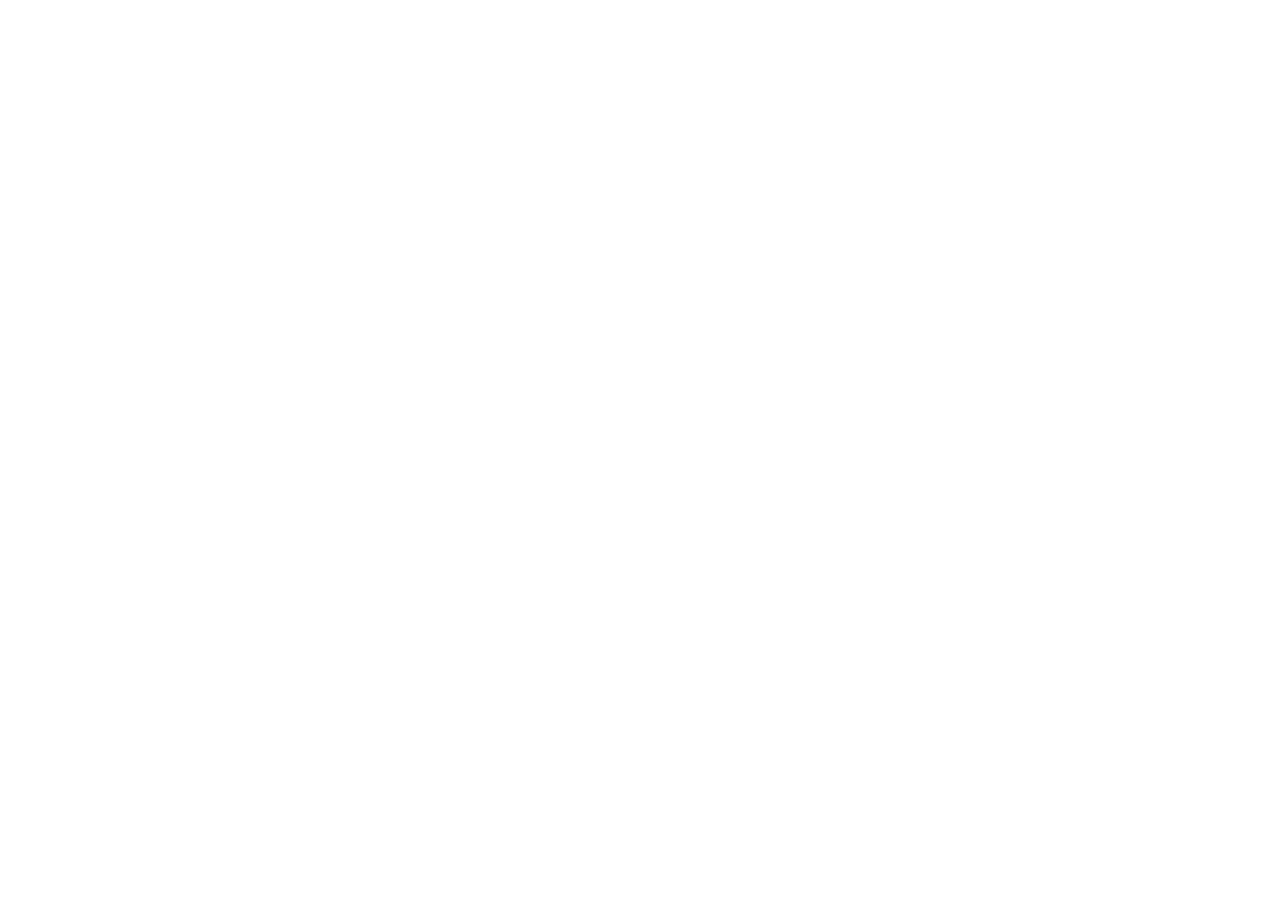
==== index.html @ 5fe9a688 "initial commit" ====
<!DOCTYPE html>
<html lang="en">
<head>
    <meta charset="UTF-8">
    <meta name="description" content="">
    <meta name="keywords" content="">
    <meta name="author" content="">
    <meta name="viewport" content="width=device-width, initial-scale=1.0">
    <link rel="icon" type="image/x-icon" href="/images/favicon.ico">
    <link rel="shortcut icon" href="/path/to/icons/favicon.ico">
    <!-- Bootstrap css -->
    <link rel="stylesheet" href="assets/css/bootstrap.min.css">
    <!-- css -->
    <link rel="stylesheet" href="assets/css/custom.css">
    <title>Document</title>
</head>
<body>
    <!-- Bootstrap js -->
    <link rel="stylesheet" href="assets/js/bootstrap.min.js">
</body>
</html>
---- assets/css/custom.css ----
*{
    margin: 0;
    padding: 0;
    box-sizing: border-box;
}

img{
    max-width: 100%;
    height: auto;
}
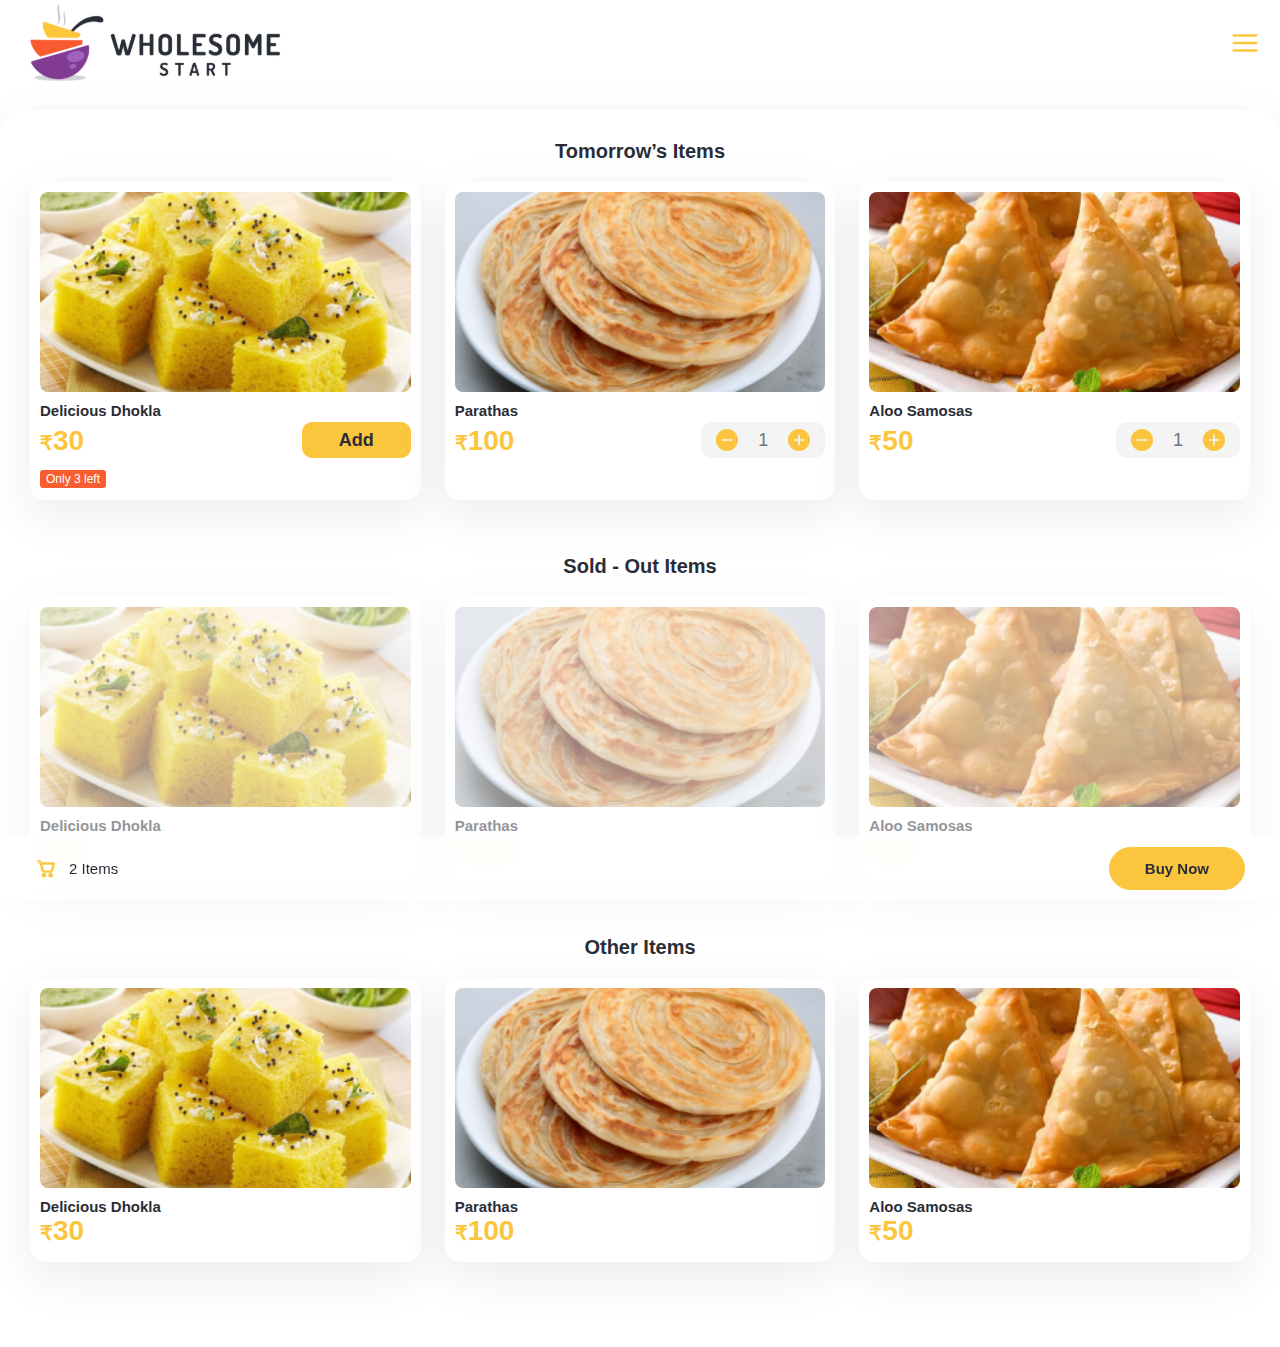
==== commit fba4547a: "Tomorrow's items screen and flash screen design" ====
--- a/index.html
+++ b/index.html
@@ -1,5 +1,6 @@
 <!DOCTYPE html>
 <html lang="en">
+
 <head>
     <meta charset="UTF-8">
     <meta name="description" content="">
@@ -12,10 +13,266 @@
     <link rel="stylesheet" href="assets/css/bootstrap.min.css">
     <!-- css -->
     <link rel="stylesheet" href="assets/css/custom.css">
-    <title>Document</title>
+    <link rel="stylesheet" href="assets/css/common.css">
+    <link rel="stylesheet" href="assets/css/header.css">
+    <link rel="stylesheet" href="assets/css/index.css">
+    <title>Tomorrow’s Items</title>
 </head>
+
 <body>
+    <header class="header">
+        <div class="header-inner">
+            <div class="header-content">
+                <div class="logo">
+                    <a href="#" class="img-wrapper">
+                        <img src="assets/images/logo-main.svg" alt="Logo">
+                    </a>
+                </div>
+                <div class="btn-wrapper">
+                    <a data-bs-toggle="offcanvas" href="#offcanvasExample" role="button"
+                        aria-controls="offcanvasExample">
+                        <img src="assets/images/menu-icon.svg" alt="Menu Icon">
+                    </a>
+                </div>
+            </div>
+        </div>
+        <div class="offcanvas offcanvas-end main-menu" tabindex="-1" id="offcanvasExample"
+            aria-labelledby="offcanvasExampleLabel">
+            <div class="offcanvas-body">
+                <ul class="menu-list">
+                    <li class="menu-item">
+                        <a href="#" class="menu-link">
+                            <span class="img-wrapper">
+                                <img src="assets/images/all-items-icon.svg" alt="All Items">
+                            </span>
+                            All Items
+                        </a>
+                    </li>
+                    <li class="menu-item">
+                        <a href="#" class="menu-link">
+                            <span class="img-wrapper">
+                                <img src="assets/images/booking-icon.svg" alt="My Bookings">
+                            </span>
+                            My Bookings
+                        </a>
+                    </li>
+                    <li class="menu-item">
+                        <a href="#" class="menu-link">
+                            <span class="img-wrapper">
+                                <img src="assets/images/support.svg" alt="Support">
+                            </span>
+                            Support
+                        </a>
+                    </li>
+                </ul>
+                <div class="logout-wrapper">
+                    <a href="#" class="menu-link">
+                        <span class="img-wrapper">
+                            <img src="assets/images/logout.svg" alt="Logout">
+                        </span>
+                        Logout
+                    </a>
+                </div>
+            </div>
+        </div>
+    </header>
+    <div class="wrapper">
+        <!-- Item section start -->
+        <section class="item-section">
+            <div class="item-inner">
+                <div class="item-section-divider">
+                    <div class="title">
+                        <h1>Tomorrow’s Items</h1>
+                    </div>
+                    <div class="items-list">
+                        <div class="container-fluid px-0">
+                            <div class="row g-4">
+                                <div class="col-lg-4 col-md-4 col-sm-6">
+                                    <div class="item-card">
+                                        <div class="item-img-wrapper">
+                                            <img src="assets/images/dhokla-img.png" alt="Delicious Dhokla">
+                                        </div>
+                                        <div class="item-content">
+                                            <h2 class="title">Delicious Dhokla</h2>
+                                            <div class="item-details">
+                                                <div class="pricing">₹<span>30</span></div>
+                                                <div class="btn btn-primary">Add</div>
+                                            </div>
+                                        </div>
+                                        <div class="badge-wrapper">
+                                            <span class="badge">Only 3 left</span>
+                                        </div>
+                                    </div>
+                                </div>
+                                <div class="col-lg-4 col-md-4 col-sm-6">
+                                    <div class="item-card">
+                                        <div class="item-img-wrapper">
+                                            <img src="assets/images/parathas.png" alt="Parathas">
+                                        </div>
+                                        <div class="item-content">
+                                            <h2 class="title">Parathas</h2>
+                                            <div class="item-details">
+                                                <div class="pricing">₹<span>100</span></div>
+                                                <div class="counter-wrapper">
+                                                    <button class="btn"><img src="assets/images/minus.svg"
+                                                            alt="minus"></button>
+                                                    <input type="text" class="form-control" placeholder="1">
+                                                    <button class="btn"><img src="assets/images/plus.svg"
+                                                            alt="plus"></button>
+                                                </div>
+                                            </div>
+                                        </div>
+                                    </div>
+                                </div>
+                                <div class="col-lg-4 col-md-4 col-sm-6">
+                                    <div class="item-card">
+                                        <div class="item-img-wrapper">
+                                            <img src="assets/images/samosa.png" alt="Aloo Samosas">
+                                        </div>
+                                        <div class="item-content">
+                                            <h2 class="title">Aloo Samosas</h2>
+                                            <div class="item-details">
+                                                <div class="pricing">₹<span>50</span></div>
+                                                <div class="counter-wrapper">
+                                                    <button class="btn"><img src="assets/images/minus.svg"
+                                                            alt="minus"></button>
+                                                    <input type="text" class="form-control" placeholder="1">
+                                                    <button class="btn"><img src="assets/images/plus.svg"
+                                                            alt="plus"></button>
+                                                </div>
+                                            </div>
+                                        </div>
+                                    </div>
+                                </div>
+                            </div>
+                        </div>
+                    </div>
+                </div>
+                <div class="item-section-divider">
+                    <div class="title">
+                        <h1>Sold - Out Items</h1>
+                    </div>
+                    <div class="items-list">
+                        <div class="container-fluid px-0">
+                            <div class="row g-4">
+                                <div class="col-lg-4 col-md-4 col-sm-6">
+                                    <div class="item-card sold-out">
+                                        <div class="item-img-wrapper">
+                                            <img src="assets/images/dhokla-img.png" alt="Delicious Dhokla">
+                                        </div>
+                                        <div class="item-content">
+                                            <h2 class="title">Delicious Dhokla</h2>
+                                            <div class="item-details">
+                                                <div class="pricing">₹<span>30</span></div>
+                                            </div>
+                                        </div>
+                                    </div>
+                                </div>
+                                <div class="col-lg-4 col-md-4 col-sm-6">
+                                    <div class="item-card sold-out">
+                                        <div class="item-img-wrapper">
+                                            <img src="assets/images/parathas.png" alt="Parathas">
+                                        </div>
+                                        <div class="item-content">
+                                            <h2 class="title">Parathas</h2>
+                                            <div class="item-details">
+                                                <div class="pricing">₹<span>100</span></div>
+                                            </div>
+                                        </div>
+                                    </div>
+                                </div>
+                                <div class="col-lg-4 col-md-4 col-sm-6">
+                                    <div class="item-card sold-out">
+                                        <div class="item-img-wrapper">
+                                            <img src="assets/images/samosa.png" alt="Aloo Samosas">
+                                        </div>
+                                        <div class="item-content">
+                                            <h2 class="title">Aloo Samosas</h2>
+                                            <div class="item-details">
+                                                <div class="pricing">₹<span>50</span></div>
+                                            </div>
+                                        </div>
+                                    </div>
+                                </div>
+                            </div>
+                        </div>
+                    </div>
+                </div>
+                <div class="item-section-divider">
+                    <div class="title">
+                        <h1>Other Items</h1>
+                    </div>
+                    <div class="items-list">
+                        <div class="container-fluid px-0">
+                            <div class="row g-4">
+                                <div class="col-lg-4 col-md-4 col-sm-6">
+                                    <div class="item-card">
+                                        <div class="item-img-wrapper">
+                                            <img src="assets/images/dhokla-img.png" alt="Delicious Dhokla">
+                                        </div>
+                                        <div class="item-content">
+                                            <h2 class="title">Delicious Dhokla</h2>
+                                            <div class="item-details">
+                                                <div class="pricing">₹<span>30</span></div>
+                                            </div>
+                                        </div>
+                                    </div>
+                                </div>
+                                <div class="col-lg-4 col-md-4 col-sm-6">
+                                    <div class="item-card">
+                                        <div class="item-img-wrapper">
+                                            <img src="assets/images/parathas.png" alt="Parathas">
+                                        </div>
+                                        <div class="item-content">
+                                            <h2 class="title">Parathas</h2>
+                                            <div class="item-details">
+                                                <div class="pricing">₹<span>100</span></div>
+                                            </div>
+                                        </div>
+                                    </div>
+                                </div>
+                                <div class="col-lg-4 col-md-4 col-sm-6">
+                                    <div class="item-card">
+                                        <div class="item-img-wrapper">
+                                            <img src="assets/images/samosa.png" alt="Aloo Samosas">
+                                        </div>
+                                        <div class="item-content">
+                                            <h2 class="title">Aloo Samosas</h2>
+                                            <div class="item-details">
+                                                <div class="pricing">₹<span>50</span></div>
+                                            </div>
+                                        </div>
+                                    </div>
+                                </div>
+                            </div>
+                        </div>
+                    </div>
+                </div>
+            </div>
+        </section>
+        <!-- Item section end -->
+        <!-- Order fixed section start -->
+        <section class="order-fixed-section">
+            <div class="order-fixed-inner">
+                <div class="order-info">
+                    <div class="info-left">
+                        <div class="item-quantity">
+                            <span class="img-wrapper">
+                                <img src="assets/images/cart-icon.svg" alt="Cart Icon">
+                            </span>
+                            2 Items
+                        </div>
+                    </div>
+                    <div>
+                        <a href="#" class="btn btn-primary">Buy Now</a>
+                    </div>
+                </div>
+            </div>
+        </section>
+        <!-- Order fixed section end -->
+    </div>
     <!-- Bootstrap js -->
-    <link rel="stylesheet" href="assets/js/bootstrap.min.js">
+    <script src="assets/js/bootstrap.bundle.min.js"></script>
 </body>
+
 </html>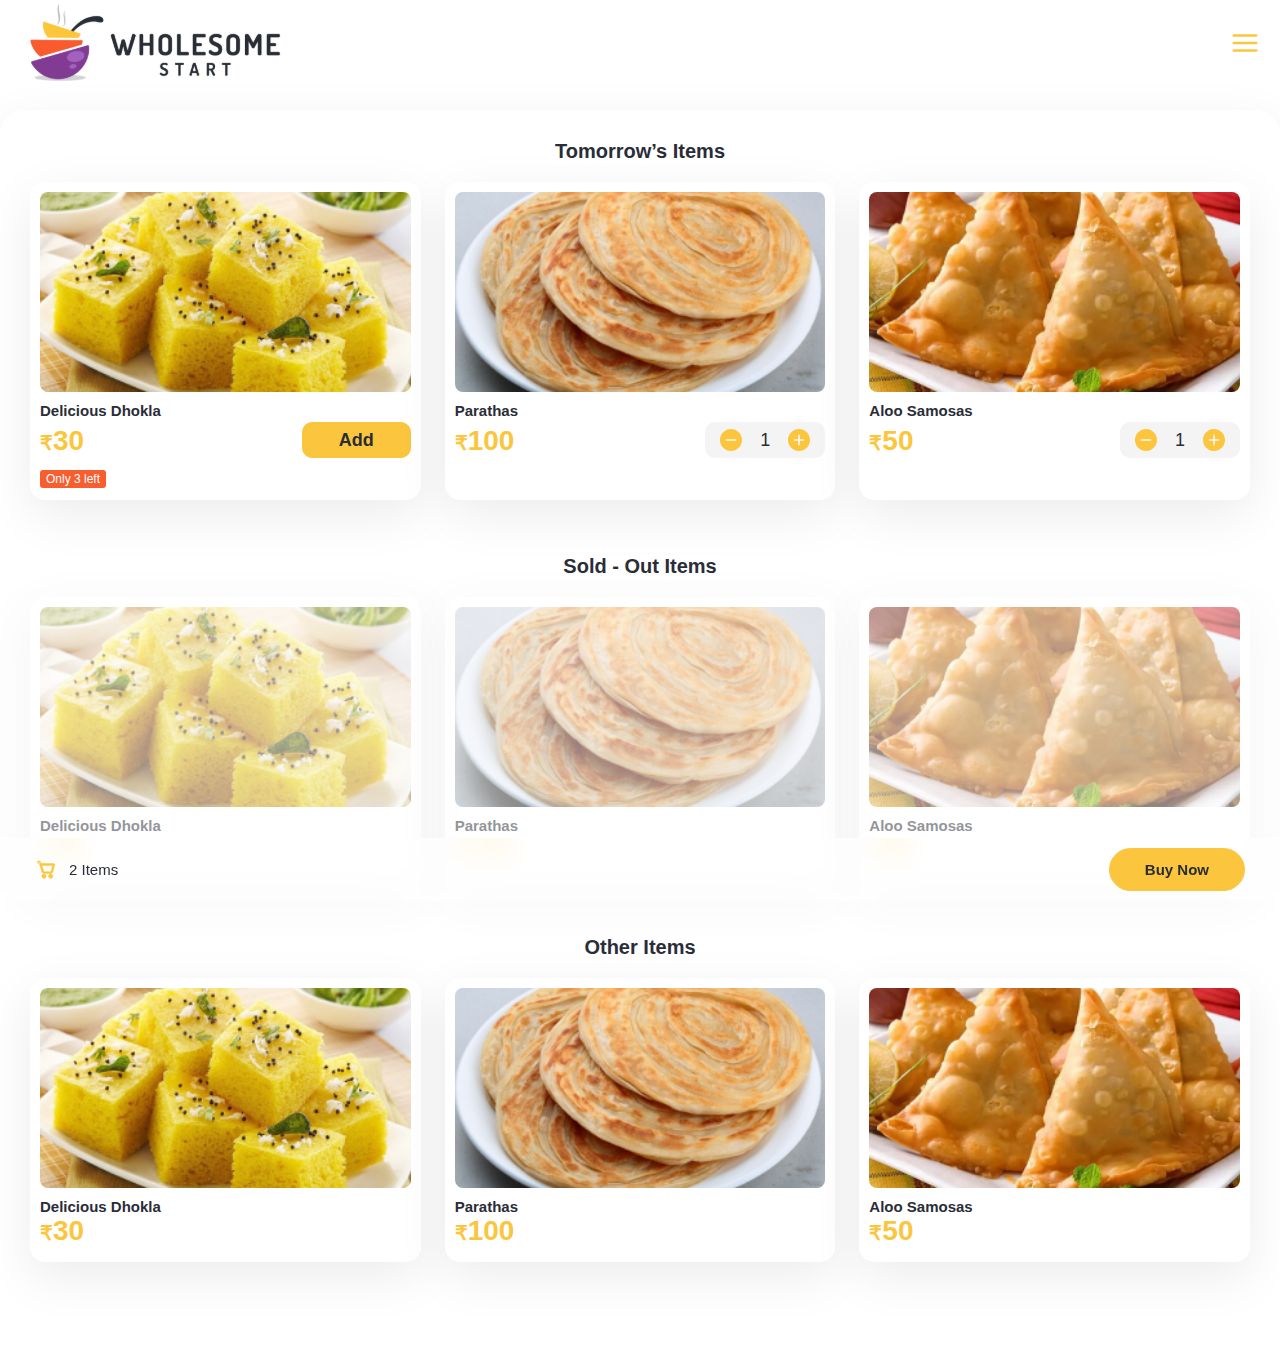
==== commit 88e1e49f: "cart and live-booking page created" ====
--- a/index.html
+++ b/index.html
@@ -24,7 +24,7 @@
         <div class="header-inner">
             <div class="header-content">
                 <div class="logo">
-                    <a href="#" class="img-wrapper">
+                    <a href="index.html" class="img-wrapper">
                         <img src="assets/images/logo-main.svg" alt="Logo">
                     </a>
                 </div>
--- a/assets/css/common.css
+++ b/assets/css/common.css
@@ -64,12 +64,11 @@
     line-height: 20px;
     font-weight: 700;
     color: #2A2D37;
-    transition: .4s linear;
-}
-
-.item-card .item-content .item-details .btn:hover {
+}
+
+/* .item-card .item-content .item-details .btn:hover {
     box-shadow: 0px 0px 8px 0px #00000040;
-}
+} */
 
 /* Badge */
 
@@ -90,12 +89,17 @@
     display: flex;
     align-items: center;
     border-radius: 10px;
+    max-width: 120px;
 }
 
 .counter-wrapper .btn {
     padding: 0;
     min-width: 22px;
     border: none;
+    transition: .4s linear;
+}
+.counter-wrapper .btn:hover {
+    box-shadow: 0px 0px 8px 0px #00000040;
 }
 
 .counter-wrapper .form-control {
@@ -110,15 +114,74 @@
     padding: 0;
     box-shadow: none !important;
 }
+.counter-wrapper .form-control::placeholder {
+    font-size: 18px;
+    line-height: 21px;
+    font-weight: 400;
+    color: #2A2D37; 
+}
 /* Item-card css end */
 
+/* Cart Item-card css start */
+.cart-item-card{
+    padding: 10px;
+    border-radius: 15px;
+    background-color: #FFFFFF;
+    box-shadow: 0px 15px 50px 0px #00000014;
+    height: 100%;
+    display: flex;
+}
+.cart-item-card .item-img-wrapper{
+    width: 110px;
+    height: 110px;
+    min-width: 110px;
+    border-radius: 10px;
+    overflow: hidden;
+    margin-right: 21px;
+}
+.cart-item-card .item-img-wrapper img{
+    width: 100%;
+    height: 100%;
+    object-fit: cover;
+    object-position: center center;
+}
+.cart-item-card .item-content .card-title{
+    font-size: 18px;
+    line-height: 21px;
+    font-weight: 700;
+    color: #2A2D37;
+    margin-bottom: 11px;
+}
+.cart-item-card .item-content .item-details .pricing{
+    font-size: 20px;
+    line-height: 23px;
+    font-weight: 400;
+    color: #2A2D37;
+    margin-bottom: 11px;
+}
+/* Cart Item-card css end */
+/* Booking cart css start */
+.cart-item-card.booking-card .item-content .item-details .date{
+    font-size: 15px;
+    line-height: 17px;
+    font-weight: 400;
+    color: #605D5D;
+    margin-bottom: 16px;
+}   
+.cart-item-card.booking-card .item-content .item-details .pricing{
+    font-size: 15px;
+    line-height: 17px;
+    font-weight: 400;
+    color: #605D5D;
+}
+/* Booking cart css end */
 /* Order fixed section css start */
 .order-fixed-section{
     position: fixed;
-    bottom: 0;
+    bottom: -1px;
     width: 100%;
     padding: 10px 35px;
-    background: rgba(255, 255, 255, 0.80);
+    background: rgba(255, 255, 255, 0.65);
     backdrop-filter: blur(10px);
 }
 .order-fixed-section .order-info{
@@ -145,5 +208,29 @@
     font-size: 15px;
     line-height: 15px;
     font-weight: 700;
-}
-/* Order fixed section css end */+    color: #2A2D37;
+}
+/* Order fixed section css end */
+
+@media (max-width: 340px) {
+    .item-card .item-content .item-details .pricing span {
+        font-size: 25px;
+    }
+    .item-card .item-content .item-details .btn {
+        font-size: 16px;
+    }
+    .order-fixed-section .order-info .btn-primary {
+        padding: 13px 25px;
+    }
+    .cart-item-card .item-img-wrapper{
+        margin-right: 15px;
+    }
+    .cart-item-card .item-content .card-title {
+        font-size: 14px;
+        line-height: 18px;
+    }
+    .cart-item-card .item-content .item-details .pricing {
+        font-size: 16px;
+        line-height: 20px;
+    }
+}--- a/assets/css/index.css
+++ b/assets/css/index.css
@@ -3,8 +3,8 @@
     padding: 30px;
     background: linear-gradient(180deg, #FFFFFF 0%, rgba(255, 255, 255, 0) 100%);
     border-radius: 25px 25px 0 0;
-    /* border: 1px solid red; */
     box-shadow: 0px 15px 50px 0px #00000014;
+    min-height: calc(100vh - 110px);
 }
 
 .item-section .title {
@@ -19,8 +19,57 @@
     text-align: center;
 }
 
+
 .item-section-divider {
     margin-bottom: 55px;
 }
 
-/* Item section css end */+/* Item section css end */
+
+.cart-middle .item-section .title{
+    margin-bottom: 30px;
+}
+ .cart-middle .item-section .title h1 {
+    font-size: 25px;
+    line-height: 29px;
+    font-weight: 700;
+    color: #2A2D37;
+    text-align: center;
+}
+
+.item-section .items-list{
+    margin-bottom: 30px;
+}
+.item-section .payment-details{
+    border-top: 2px dashed #C3C3C3;
+    padding-top: 30px;
+}
+.item-section .payment{
+    margin-bottom: 41px;
+    display: flex;
+    justify-content: space-between;
+}
+.item-section .payment span{
+    font-size: 20px;
+    line-height: 23px;
+    font-weight: 700;
+}
+.item-section .payment-details .btn-wrapper{
+    display: flex;
+    justify-content: center;
+}
+.item-section .payment-details .btn-primary{
+    font-size: 20px;
+    line-height: 15px;
+    font-weight: 700;
+    padding: 17px 80px;
+    border-radius: 25px;
+    box-shadow: 0px 4px 20px 0px #00000040;
+}
+
+@media (max-width: 340px){
+    .item-section .payment span {
+        font-size: 16px;
+        line-height: 20px;
+    }
+}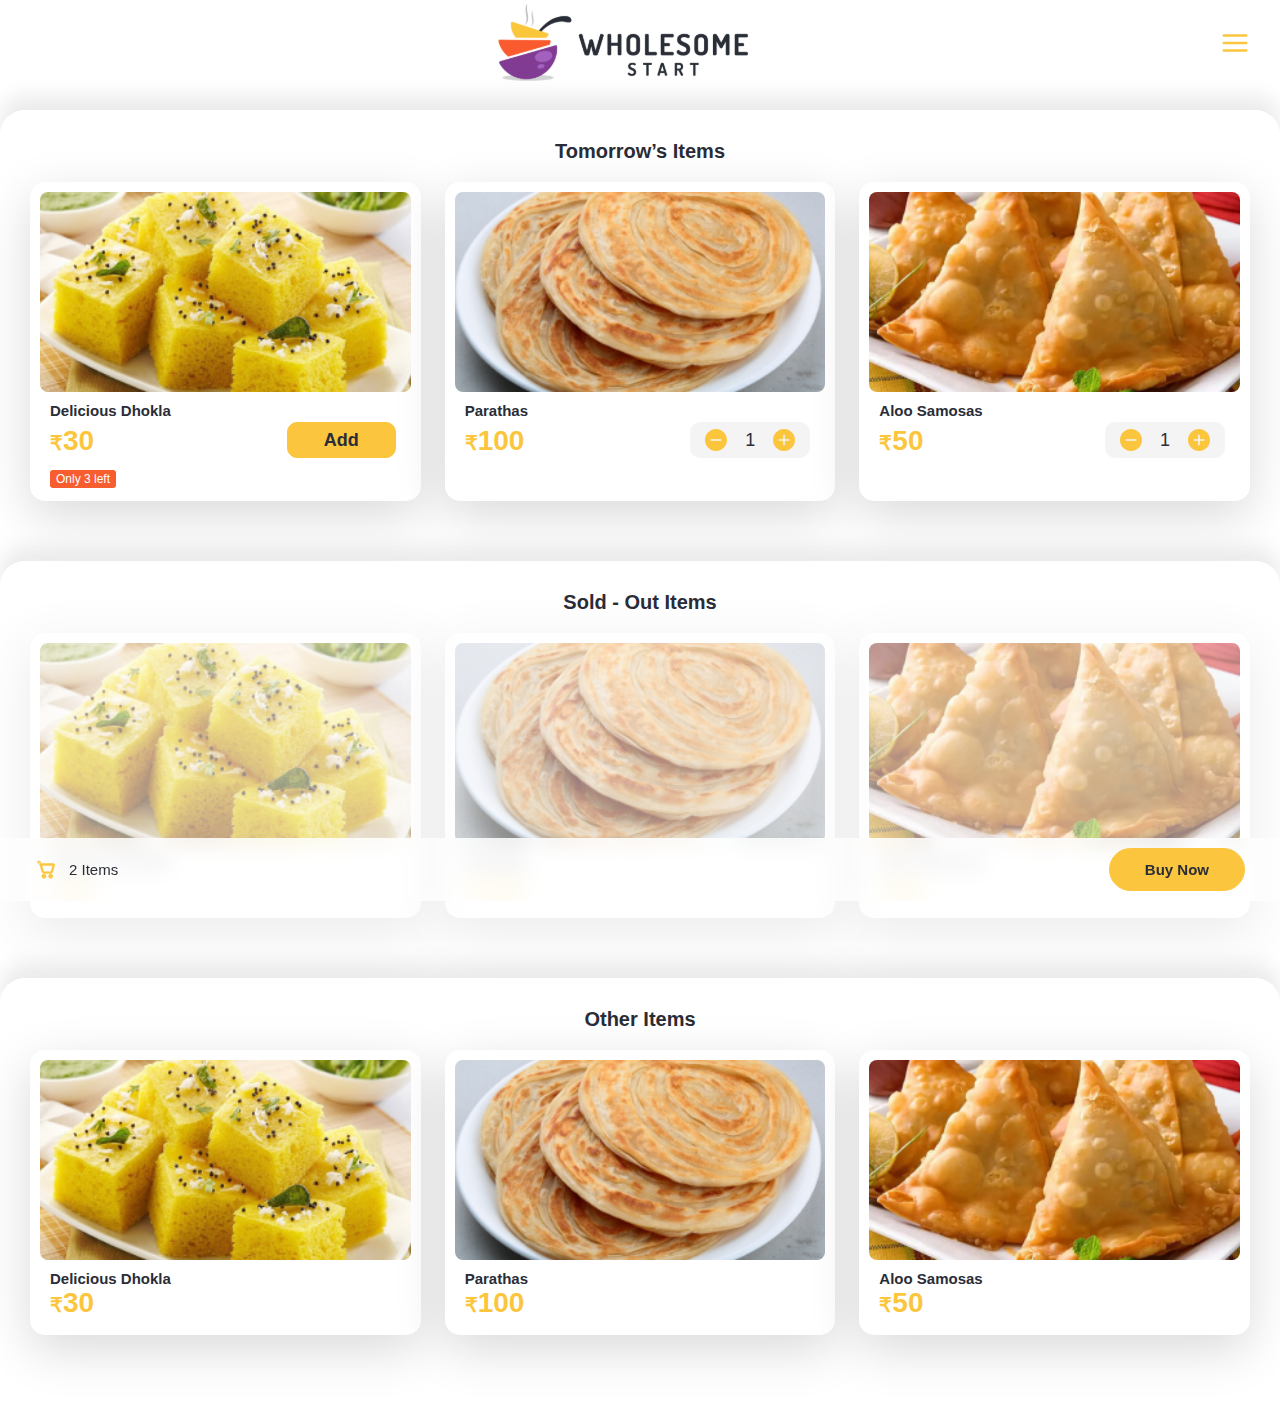
==== commit 8cd7eed9: "design changes" ====
--- a/index.html
+++ b/index.html
@@ -66,7 +66,7 @@
                     </li>
                 </ul>
                 <div class="logout-wrapper">
-                    <a href="#" class="menu-link">
+                    <a href="flash-screen.html" class="menu-link">
                         <span class="img-wrapper">
                             <img src="assets/images/logout.svg" alt="Logout">
                         </span>
@@ -98,9 +98,9 @@
                                                 <div class="pricing">₹<span>30</span></div>
                                                 <div class="btn btn-primary">Add</div>
                                             </div>
-                                        </div>
-                                        <div class="badge-wrapper">
-                                            <span class="badge">Only 3 left</span>
+                                            <div class="badge-wrapper">
+                                                <span class="badge">Only 3 left</span>
+                                            </div>
                                         </div>
                                     </div>
                                 </div>
@@ -264,7 +264,7 @@
                         </div>
                     </div>
                     <div>
-                        <a href="#" class="btn btn-primary">Buy Now</a>
+                        <a href="cart.html" class="btn btn-primary">Buy Now</a>
                     </div>
                 </div>
             </div>
--- a/assets/css/common.css
+++ b/assets/css/common.css
@@ -1,9 +1,9 @@
 /* Item-card css start */
 .item-card {
-    padding: 10px;
+    padding: 10px 10px 11px;
     border-radius: 15px;
     background-color: #FFFFFF;
-    box-shadow: 0px 15px 50px 0px #00000014;
+    box-shadow: 0px 15px 50px 0px rgba(0, 0, 0, .15);
     height: 100%;
 }
 
@@ -31,6 +31,10 @@
     object-position: center center;
 }
 
+.item-card .item-content {
+    padding: 0 15px 0 10px;
+}
+
 .item-card .item-content .title {
     font-size: 15px;
     line-height: 17px;
@@ -98,6 +102,7 @@
     border: none;
     transition: .4s linear;
 }
+
 .counter-wrapper .btn:hover {
     box-shadow: 0px 0px 8px 0px #00000040;
 }
@@ -114,16 +119,18 @@
     padding: 0;
     box-shadow: none !important;
 }
+
 .counter-wrapper .form-control::placeholder {
     font-size: 18px;
     line-height: 21px;
     font-weight: 400;
-    color: #2A2D37; 
-}
+    color: #2A2D37;
+}
+
 /* Item-card css end */
 
 /* Cart Item-card css start */
-.cart-item-card{
+.cart-item-card {
     padding: 10px;
     border-radius: 15px;
     background-color: #FFFFFF;
@@ -131,7 +138,8 @@
     height: 100%;
     display: flex;
 }
-.cart-item-card .item-img-wrapper{
+
+.cart-item-card .item-img-wrapper {
     width: 110px;
     height: 110px;
     min-width: 110px;
@@ -139,44 +147,50 @@
     overflow: hidden;
     margin-right: 21px;
 }
-.cart-item-card .item-img-wrapper img{
+
+.cart-item-card .item-img-wrapper img {
     width: 100%;
     height: 100%;
     object-fit: cover;
     object-position: center center;
 }
-.cart-item-card .item-content .card-title{
+
+.cart-item-card .item-content .card-title {
     font-size: 18px;
     line-height: 21px;
     font-weight: 700;
     color: #2A2D37;
     margin-bottom: 11px;
 }
-.cart-item-card .item-content .item-details .pricing{
+
+.cart-item-card .item-content .item-details .pricing {
     font-size: 20px;
     line-height: 23px;
     font-weight: 400;
     color: #2A2D37;
     margin-bottom: 11px;
 }
+
 /* Cart Item-card css end */
 /* Booking cart css start */
-.cart-item-card.booking-card .item-content .item-details .date{
+.cart-item-card.booking-card .item-content .item-details .date {
     font-size: 15px;
     line-height: 17px;
     font-weight: 400;
     color: #605D5D;
     margin-bottom: 16px;
-}   
-.cart-item-card.booking-card .item-content .item-details .pricing{
+}
+
+.cart-item-card.booking-card .item-content .item-details .pricing {
     font-size: 15px;
     line-height: 17px;
     font-weight: 400;
     color: #605D5D;
 }
+
 /* Booking cart css end */
 /* Order fixed section css start */
-.order-fixed-section{
+.order-fixed-section {
     position: fixed;
     bottom: -1px;
     width: 100%;
@@ -184,25 +198,29 @@
     background: rgba(255, 255, 255, 0.65);
     backdrop-filter: blur(10px);
 }
-.order-fixed-section .order-info{
+
+.order-fixed-section .order-info {
     display: flex;
     justify-content: space-between;
     align-items: center;
 }
-.order-fixed-section .order-info .item-quantity{
-    display: flex;
-    align-items: center;
-    font-size: 15px;
-    line-height: 21px;
-    font-weight: 400;
-    color: #2A2D37;
-}
-.order-fixed-section .order-info .item-quantity .img-wrapper{
+
+.order-fixed-section .order-info .item-quantity {
+    display: flex;
+    align-items: center;
+    font-size: 15px;
+    line-height: 21px;
+    font-weight: 400;
+    color: #2A2D37;
+}
+
+.order-fixed-section .order-info .item-quantity .img-wrapper {
     display: inline-block;
     width: 24px;
     margin-right: 10px;
 }
-.order-fixed-section .order-info .btn-primary{
+
+.order-fixed-section .order-info .btn-primary {
     padding: 13px 35px;
     border-radius: 35px;
     font-size: 15px;
@@ -210,25 +228,40 @@
     font-weight: 700;
     color: #2A2D37;
 }
+
+.order-fixed-section .order-info .btn-primary.payNow-btn {
+    font-size: 20px;
+    line-height: 15px;
+    font-weight: 700;
+    padding: 17px 80px;
+    border-radius: 25px;
+    box-shadow: 0px 4px 20px 0px #00000040;
+}
+
 /* Order fixed section css end */
 
 @media (max-width: 340px) {
     .item-card .item-content .item-details .pricing span {
         font-size: 25px;
     }
+
     .item-card .item-content .item-details .btn {
         font-size: 16px;
     }
+
     .order-fixed-section .order-info .btn-primary {
         padding: 13px 25px;
     }
-    .cart-item-card .item-img-wrapper{
+
+    .cart-item-card .item-img-wrapper {
         margin-right: 15px;
     }
+
     .cart-item-card .item-content .card-title {
         font-size: 14px;
         line-height: 18px;
     }
+
     .cart-item-card .item-content .item-details .pricing {
         font-size: 16px;
         line-height: 20px;
--- a/assets/css/header.css
+++ b/assets/css/header.css
@@ -4,11 +4,14 @@
 }
 
 .header .header-content {
-    padding: 0 20px;
+    padding: 0 30px 0 19px;
     display: flex;
     align-items: center;
-    justify-content: space-between;
     min-height: 85px;
+}
+
+.header .header-content .logo {
+    margin: 0 auto;
 }
 
 .header .header-content .img-wrapper {
@@ -23,11 +26,14 @@
     max-width: 280px;
     padding-top: 50px;
     border: 0 !important;
+    border-radius: 30px 0 0 30px;
+    box-shadow: 0px 15px 50px 0px #00000014;
 }
 
 .main-menu .logout-wrapper {
     position: fixed;
     bottom: 50px;
+    padding-left: 10px;
 }
 
 .main-menu .logout-wrapper .menu-link {
@@ -35,6 +41,8 @@
     line-height: 23px;
     font-weight: 400;
     color: #605D5D;
+    display: flex;
+    align-items: center;
     transition: .4s linear;
 }
 
@@ -45,6 +53,7 @@
 .main-menu .logout-wrapper .menu-link .img-wrapper {
     margin-right: 19px;
     width: 30px;
+    display: inline-block;
 }
 
 .main-menu .offcanvas-body {
@@ -58,13 +67,13 @@
 }
 
 .main-menu .menu-list .menu-item:not(:last-child) {
-    border-bottom: 0.25px solid #605D5D;
+    border-bottom: 0.25px solid rgba(93, 93, 93, .3);
 }
 
 .main-menu .menu-list .menu-link {
     display: flex;
     align-items: center;
-    padding: 15px 0;
+    padding: 15px 0 15px 10px;
     font-size: 20px;
     line-height: 23px;
     font-weight: 400;
@@ -79,6 +88,9 @@
 .main-menu .menu-list .menu-link .img-wrapper {
     width: 30px;
     margin-right: 20px;
+    display: flex;
+    align-items: center;
+    justify-content: center;
 }
 
 .offcanvas-backdrop {
--- a/assets/css/index.css
+++ b/assets/css/index.css
@@ -1,9 +1,6 @@
 /* Item section css start */
 .item-section {
-    padding: 30px;
-    background: linear-gradient(180deg, #FFFFFF 0%, rgba(255, 255, 255, 0) 100%);
-    border-radius: 25px 25px 0 0;
-    box-shadow: 0px 15px 50px 0px #00000014;
+    padding: 0 0 30px;
     min-height: calc(100vh - 110px);
 }
 
@@ -21,15 +18,25 @@
 
 
 .item-section-divider {
-    margin-bottom: 55px;
+    padding: 30px 30px;
+    border-radius: 25px 25px 0 0;
+    background: linear-gradient(180deg, #FFFFFF 0%, rgba(255, 255, 255, 0) 100%);
+    box-shadow: 0px -15px 20px 0px rgba(0, 0, 0, 0.08);
 }
 
 /* Item section css end */
+.cart-item-divider {
+    padding: 30px 30px;
+    border-radius: 25px 25px 0 0;
+    background: linear-gradient(180deg, #FFFFFF 0%, rgba(255, 255, 255, 0) 100%);
+    box-shadow: 0px -15px 20px 0px rgba(0, 0, 0, 0.08);
+}
 
-.cart-middle .item-section .title{
+.cart-middle .item-section .title {
     margin-bottom: 30px;
 }
- .cart-middle .item-section .title h1 {
+
+.cart-middle .item-section .title h1 {
     font-size: 25px;
     line-height: 29px;
     font-weight: 700;
@@ -37,28 +44,33 @@
     text-align: center;
 }
 
-.item-section .items-list{
+.item-section .items-list {
     margin-bottom: 30px;
 }
-.item-section .payment-details{
+
+.item-section .payment-details {
     border-top: 2px dashed #C3C3C3;
     padding-top: 30px;
 }
-.item-section .payment{
+
+.item-section .payment {
     margin-bottom: 41px;
     display: flex;
     justify-content: space-between;
 }
-.item-section .payment span{
+
+.item-section .payment span {
     font-size: 20px;
     line-height: 23px;
     font-weight: 700;
 }
-.item-section .payment-details .btn-wrapper{
+
+.item-section .payment-details .btn-wrapper {
     display: flex;
     justify-content: center;
 }
-.item-section .payment-details .btn-primary{
+
+.item-section .payment-details .btn-primary {
     font-size: 20px;
     line-height: 15px;
     font-weight: 700;
@@ -67,7 +79,7 @@
     box-shadow: 0px 4px 20px 0px #00000040;
 }
 
-@media (max-width: 340px){
+@media (max-width: 340px) {
     .item-section .payment span {
         font-size: 16px;
         line-height: 20px;
